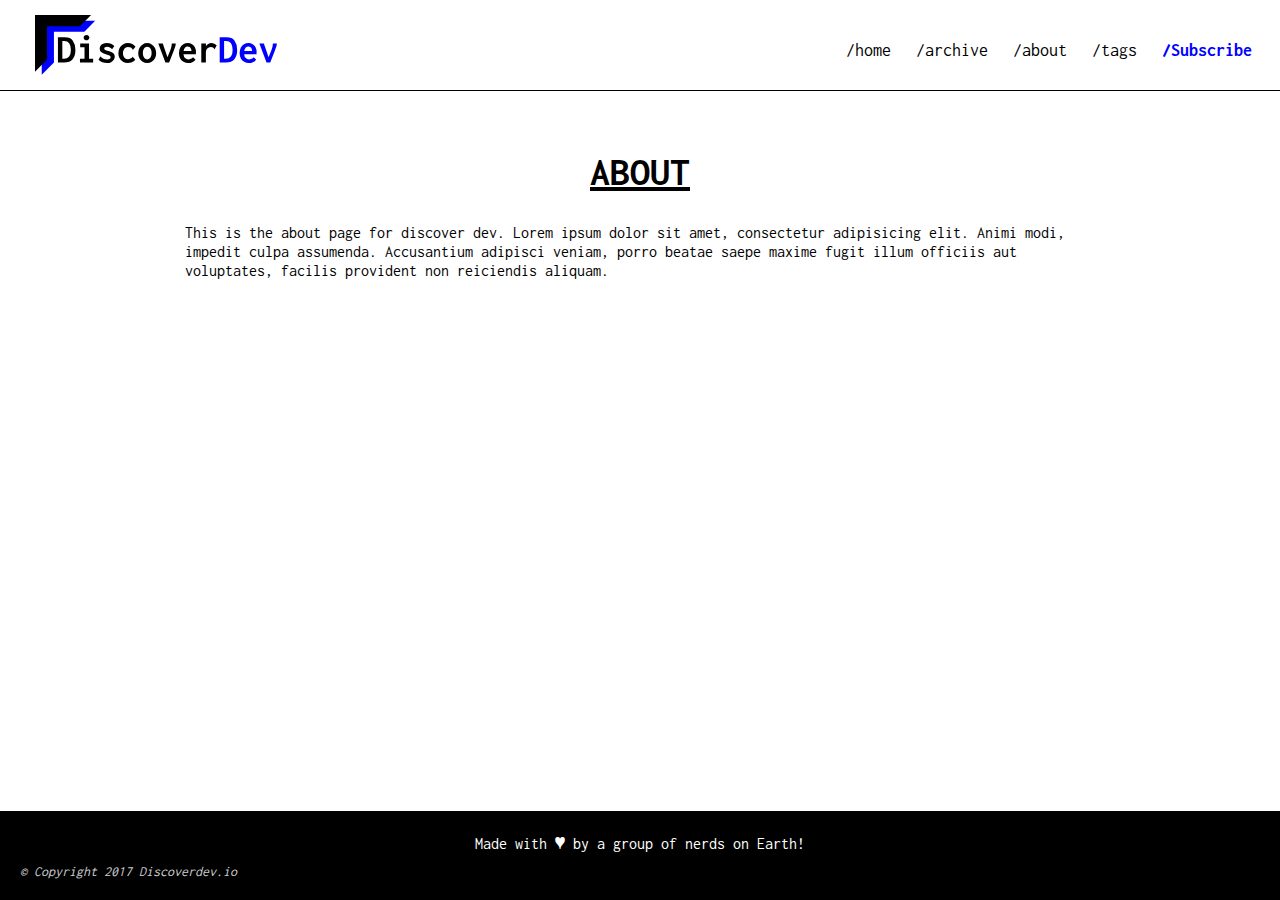
==== about.html @ e3022cb2 "Added the layout and design for about page - content still needs to be filled." ====
<!DOCTYPE html>
<html lang="en">
<head>
    <meta charset="UTF-8">
    <meta name="viewport" content="width=device-width, initial-scale=1.0">
    <meta http-equiv="X-UA-Compatible" content="ie=edge">
    <link rel="icon" type="image/svg" href="assets/img/dd-logo.svg">
    <link rel="shortcut-icon" type="image/svg" href="assets/img/dd-logo.ico">
    <link href="https://fonts.googleapis.com/css?family=Inconsolata:400,700" rel="stylesheet">
    <link rel="stylesheet" href="css/vendor/normalize.css">
    <link rel="stylesheet" href="css/vendor/grid.css">
    <link rel="stylesheet" href="css/main.css">
    <link rel="stylesheet" href="css/queries.css">
    <link rel="stylesheet" href="css/about.css">
    <title>Discover dev - About</title>
</head>

<body>
<header class="clearfix">
  <div class="logo"><img src="assets/img/dd-logo-and-text.svg" alt=""></div>
  <nav>
    <ul>
      <li><a href="">/home</a></li>
      <li><a href="">/archive</a></li>
      <li><a href="">/about</a></li>
      <li><a href="">/tags</a></li>
      <li><a href="" class="highlight">/Subscribe</a></li>
    </ul>
  </nav>
</header>
<main>
<article>
    <header><h1 class="page-title">About</h1></header>
    <section class="content">
        This is the about page for discover dev. Lorem ipsum dolor sit amet, consectetur adipisicing elit. Animi modi, impedit culpa assumenda. Accusantium adipisci veniam, porro beatae saepe maxime fugit illum officiis aut voluptates, facilis provident non reiciendis aliquam.
    </section>
</article>
</main>
<footer>
  <p class="msg">Made with <b style="font-size:20px;"> &hearts;</b> by a group of nerds on Earth!</p>
  <p class="copyright">© Copyright 2017 Discoverdev.io</p>
</footer>
</body>
</html>

<!-- 
    Each day's post is an article - main page will feature 7 past days.
    (the article will have a permalink - /p/2017/24/7 for that day's top links)
    (permalink will use ref="bookmark") https://www.w3.org/TR/2016/REC-html51-20161101/links.html#link-type-bookmark
    Links will mostly be a list of sort. (ul for now). Whether each li will have a 
    footer and stuff is not known to me as of now -->
---- css/vendor/grid.css ----
/*  SECTIONS  ============================================================================= */

.section {
	clear: both;
	padding: 0px;
	margin: 0px;
}

/*  GROUPING  ============================================================================= */

.row {
    zoom: 1; /* For IE 6/7 (trigger hasLayout) */
}

.row:before,
.row:after {
    content:"";
    display:table;
}
.row:after {
    clear:both;
}

/*  GRID COLUMN SETUP   ==================================================================== */

.col {
	display: block;
	float:left;
	margin: 1% 0 1% 1.6%;
}

.col:first-child { margin-left: 0; } /* all browsers except IE6 and lower */


/*  REMOVE MARGINS AS ALL GO FULL WIDTH AT 480 PIXELS */

@media only screen and (max-width: 480px) {
	.col { 
		/*margin: 1% 0 1% 0%;*/
        margin: 0;
	}
}


/*  GRID OF TWO   ============================================================================= */


.span-2-of-2 {
	width: 100%;
}

.span-1-of-2 {
	width: 49.2%;
}

/*  GO FULL WIDTH AT LESS THAN 480 PIXELS */

@media only screen and (max-width: 480px) {
	.span-2-of-2 {
		width: 100%; 
	}
	.span-1-of-2 {
		width: 100%; 
	}
}


/*  GRID OF THREE   ============================================================================= */

	
.span-3-of-3 {
	width: 100%; 
}

.span-2-of-3 {
	width: 66.13%; 
}

.span-1-of-3 {
	width: 32.26%; 
}


/*  GO FULL WIDTH AT LESS THAN 480 PIXELS */

@media only screen and (max-width: 480px) {
	.span-3-of-3 {
		width: 100%; 
	}
	.span-2-of-3 {
		width: 100%; 
	}
	.span-1-of-3 {
		width: 100%;
	}
}

/*  GRID OF FOUR   ============================================================================= */

	
.span-4-of-4 {
	width: 100%; 
}

.span-3-of-4 {
	width: 74.6%; 
}

.span-2-of-4 {
	width: 49.2%; 
}

.span-1-of-4 {
	width: 23.8%; 
}


/*  GO FULL WIDTH AT LESS THAN 480 PIXELS */

@media only screen and (max-width: 480px) {
	.span-4-of-4 {
		width: 100%; 
	}
	.span-3-of-4 {
		width: 100%; 
	}
	.span-2-of-4 {
		width: 100%; 
	}
	.span-1-of-4 {
		width: 100%; 
	}
}


/*  GRID OF FIVE   ============================================================================= */

	
.span-5-of-5 {
	width: 100%;
}

.span-4-of-5 {
  	width: 79.68%; 
}

.span-3-of-5 {
  	width: 59.36%; 
}

.span-2-of-5 {
  	width: 39.04%;
}

.span-1-of-5 {
  	width: 18.72%;
}


/*  GO FULL WIDTH AT LESS THAN 480 PIXELS */

@media only screen and (max-width: 480px) {
	.span-5-of-5 {
		width: 100%; 
	}
	.span-4-of-5 {
		width: 100%; 
	}
	.span-3-of-5 {
		width: 100%; 
	}
	.span-2-of-5 {
		width: 100%; 
	}
	.span-1-of-5 {
		width: 100%; 
	}
}


/*  GRID OF SIX   ============================================================================= */


.span-6-of-6 {
	width: 100%;
}

.span-5-of-6 {
  	width: 83.06%;
}

.span-4-of-6 {
  	width: 66.13%;
}

.span-3-of-6 {
  	width: 49.2%;
}

.span-2-of-6 {
  	width: 32.26%;
}

.span-1-of-6 {
  	width: 15.33%;
}


/*  GO FULL WIDTH AT LESS THAN 480 PIXELS */

@media only screen and (max-width: 480px) {
	.span-6-of-6 {
		width: 100%; 
	}
	.span-5-of-6 {
		width: 100%; 
	}
	.span-4-of-6 {
		width: 100%; 
	}
	.span-3-of-6 {
		width: 100%; 
	}
	.span-2-of-6 {
		width: 100%; 
	}
	.span-1-of-6 {
		width: 100%; 
	}
}



/*  GRID OF SEVEN   ============================================================================= */


.span-7-of-7 {
	width: 100%;
}

.span-6-of-7 {
	width: 85.48%;
}

.span-5-of-7 {
  	width: 70.97%;
}

.span-4-of-7 {
  	width: 56.45%;
}

.span-3-of-7 {
  	width: 41.94%;
}

.span-2-of-7 {
  	width: 27.42%;
}

.span-1-of-7 {
  	width: 12.91%;
}


/*  GO FULL WIDTH AT LESS THAN 480 PIXELS */

@media only screen and (max-width: 480px) {
	.span-7-of-7 {
		width: 100%; 
	}
	.span-6-of-7 {
		width: 100%; 
	}
	.span-5-of-7 {
		width: 100%; 
	}
	.span-4-of-7 {
		width: 100%; 
	}
	.span-3-of-7 {
		width: 100%; 
	}
	.span-2-of-7 {
		width: 100%; 
	}
	.span-1-of-7 {
		width: 100%; 
	}
}


/*  GRID OF EIGHT   ============================================================================= */

	
.span-8-of-8 {
	width: 100%;
}

.span-7-of-8 {
	width: 87.3%; 
}

.span-6-of-8 {
	width: 74.6%; 
}

.span-5-of-8 {
	width: 61.9%; 
}

.span-4-of-8 {
	width: 49.2%; 
}

.span-3-of-8 {
	width: 36.5%;
}

.span-2-of-8 {
	width: 23.8%; 
}

.span-1-of-8 {
	width: 11.1%; 
}


/*  GO FULL WIDTH AT LESS THAN 480 PIXELS */

@media only screen and (max-width: 480px) {
	.span-8-of-8 {
		width: 100%; 
	}
	.span-7-of-8 {
		width: 100%; 
	}
	.span-6-of-8 {
		width: 100%; 
	}
	.span-5-of-8 {
		width: 100%; 
	}
	.span-4-of-8 {
		width: 100%; 
	}
	.span-3-of-8 {
		width: 100%; 
	}
	.span-2-of-8 {
		width: 100%; 
	}
	.span-1-of-8 {
		width: 100%; 
	}
}


/*  GRID OF NINE   ============================================================================= */


.span-9-of-9 {
	width: 100%;
}

.span-8-of-9 {
	width: 88.71%;
}

.span-7-of-9 {
	width: 77.42%; 
}

.span-6-of-9 {
	width: 66.13%; 
}

.span-5-of-9 {
	width: 54.84%; 
}

.span-4-of-9 {
	width: 43.55%; 
}

.span-3-of-9 {
	width: 32.26%;
}

.span-2-of-9 {
	width: 20.97%; 
}

.span-1-of-9 {
	width: 9.68%; 
}


/*  GO FULL WIDTH AT LESS THAN 480 PIXELS */

@media only screen and (max-width: 480px) {
	.span-9-of-9 {
		width: 100%; 
	}
	.span-8-of-9 {
		width: 100%; 
	}
	.span-7-of-9 {
		width: 100%; 
	}
	.span-6-of-9 {
		width: 100%; 
	}
	.span-5-of-9 {
		width: 100%; 
	}
	.span-4-of-9 {
		width: 100%; 
	}
	.span-3-of-9 {
		width: 100%; 
	}
	.span-2-of-9 {
		width: 100%; 
	}
	.span-1-of-9 {
		width: 100%; 
	}
}


/*  GRID OF TEN   ============================================================================= */


.span-10-of-10 {
	width: 100%;
}

.span-9-of-10 {
	width: 89.84%;
}

.span-8-of-10 {
	width: 79.68%;
}

.span-7-of-10 {
	width: 69.52%; 
}

.span-6-of-10 {
	width: 59.36%; 
}

.span-5-of-10 {
	width: 49.2%; 
}

.span-4-of-10 {
	width: 39.04%; 
}

.span-3-of-10 {
	width: 28.88%;
}

.span-2-of-10 {
	width: 18.72%; 
}

.span-1-of-10 {
	width: 8.56%; 
}


/*  GO FULL WIDTH AT LESS THAN 480 PIXELS */

@media only screen and (max-width: 480px) {
	.span-10-of-10 {
		width: 100%; 
	}
	.span-9-of-10 {
		width: 100%; 
	}
	.span-8-of-10 {
		width: 100%; 
	}
	.span-7-of-10 {
		width: 100%; 
	}
	.span-6-of-10 {
		width: 100%; 
	}
	.span-5-of-10 {
		width: 100%; 
	}
	.span-4-of-10 {
		width: 100%; 
	}
	.span-3-of-10 {
		width: 100%; 
	}
	.span-2-of-10 {
		width: 100%; 
	}
	.span-1-of-10 {
		width: 100%; 
	}
}


/*  GRID OF ELEVEN   ============================================================================= */

.span-11-of-11 {
	width: 100%;
}

.span-10-of-11 {
	width: 90.76%;
}

.span-9-of-11 {
	width: 81.52%;
}

.span-8-of-11 {
	width: 72.29%;
}

.span-7-of-11 {
	width: 63.05%; 
}

.span-6-of-11 {
	width: 53.81%; 
}

.span-5-of-11 {
	width: 44.58%; 
}

.span-4-of-11 {
	width: 35.34%; 
}

.span-3-of-11 {
	width: 26.1%;
}

.span-2-of-11 {
	width: 16.87%; 
}

.span-1-of-11 {
	width: 7.63%; 
}


/*  GO FULL WIDTH AT LESS THAN 480 PIXELS */

@media only screen and (max-width: 480px) {
	.span-11-of-11 {
		width: 100%; 
	}
	.span-10-of-11 {
		width: 100%; 
	}
	.span-9-of-11 {
		width: 100%; 
	}
	.span-8-of-11 {
		width: 100%; 
	}
	.span-7-of-11 {
		width: 100%; 
	}
	.span-6-of-11 {
		width: 100%; 
	}
	.span-5-of-11 {
		width: 100%; 
	}
	.span-4-of-11 {
		width: 100%; 
	}
	.span-3-of-11 {
		width: 100%; 
	}
	.span-2-of-11 {
		width: 100%; 
	}
	.span-1-of-11 {
		width: 100%; 
	}
}


/*  GRID OF TWELVE   ============================================================================= */

.span-12-of-12 {
	width: 100%;
}

.span-11-of-12 {
	width: 91.53%;
}

.span-10-of-12 {
	width: 83.06%;
}

.span-9-of-12 {
	width: 74.6%;
}

.span-8-of-12 {
	width: 66.13%;
}

.span-7-of-12 {
	width: 57.66%; 
}

.span-6-of-12 {
	width: 49.2%; 
}

.span-5-of-12 {
	width: 40.73%; 
}

.span-4-of-12 {
	width: 32.26%; 
}

.span-3-of-12 {
	width: 23.8%;
}

.span-2-of-12 {
	width: 15.33%; 
}

.span-1-of-12 {
	width: 6.86%; 
}


/*  GO FULL WIDTH AT LESS THAN 480 PIXELS */

@media only screen and (max-width: 480px) {
	.span-12-of-12 {
		width: 100%; 
	}
	.span-11-of-12 {
		width: 100%; 
	}
	.span-10-of-12 {
		width: 100%; 
	}
	.span-9-of-12 {
		width: 100%; 
	}
	.span-8-of-12 {
		width: 100%; 
	}
	.span-7-of-12 {
		width: 100%; 
	}
	.span-6-of-12 {
		width: 100%; 
	}
	.span-5-of-12 {
		width: 100%; 
	}
	.span-4-of-12 {
		width: 100%; 
	}
	.span-3-of-12 {
		width: 100%; 
	}
	.span-2-of-12 {
		width: 100%; 
	}
	.span-1-of-12 {
		width: 100%; 
	}
}
---- css/main.css ----
/* ----------------------------------------------- */
/* BASIC SETUP */
/* ----------------------------------------------- */

* {
    margin: 0;
    padding: 0;
    box-sizing: border-box;
}

html,
body {
    background-color: #fff;
    color: #555;
    text-rendering: optimizeLegibility;
    overflow-x: hidden;
    font-family: 'Inconsolata', monospace;
}

.clearfix {zoom: 1;}
.clearfix:after {
    content: '.';
    clear: both;
    display: block;
    height: 0;
    visibility: hidden;
}

.uppercase {
    text-transform: uppercase;
}

/* ----------------------------------------------- */
/* HEADER */
/* ----------------------------------------------- */

body > header {
    background-color: white;
    border-bottom: solid 1.5px black;
    padding: 0px 10px;
}

/******** LOGO ********/

.logo {
    float: left;
    margin-top: 15px;
    margin-bottom: 15px;
    margin-left: 2%;
    /*what about when the screen is too big? 
    % wise padding will work?*/
    height: 60px;
}

.logo > img {
    height: 100%;
}

/******** Nav bar ********/

header > nav {
    float: right;
    margin-top: 30px;
    padding: 10px;
    font-size: 18px;
}

header > nav > ul {
    list-style-type: none;
    margin: 0;
    padding: 0;
}

header > nav > ul > li {
    display: inline;
    padding: 8px;
}

header > nav > ul > li > a {
    color: black;
    text-decoration: none;
    border-bottom: 2px solid transparent;
    transition: all ease-in-out 0.3s;
}

header > nav > ul > li > a:hover {
    border-color: black;
}

header > nav > ul > li > a.highlight {
    color: blue;
    font-weight: bold;
}

header > nav > ul > li > a.highlight:hover {
    border-color: blue;
}

/* ----------------------------------------------- */
/* Wrapper */
/* ----------------------------------------------- */
/* The wrapper wraps the main element (which contains the week's articles)
    and the aside element which has the signup button!
*/
div.wrapper {
    background: white;
    padding: 0 2%;
    max-width: 1240px;
    margin: 20px auto;
    font-size: 17px;
    color: black;
}

/**** MAIN *****/
main {
    height: 100%;
    padding: 0 1.5%;
}

main > .intro {
    font-weight: bold;
    font-size: 18px;
    display: block;
    padding: 15px 0;
}

.day-list {
    display: block;
    padding: 10px 0;
    border-bottom: 1px solid #ccc;
    margin-bottom: 10px;
}


.day-list > h1 {
    display: inline-block;
    font-size: 24px;
    font-weight: bold;
    padding-bottom: 3px;
    border-bottom: 2px solid black;
    margin-bottom: 10px;
}

.day-list > time {
    font-size: 14px;
    vertical-align: sub;
}

.day-list > time > a {
    color: black;
    text-decoration: underline;
}

.day-list > ul {
    list-style-type: none;
    display: block;
}

.day-list > ul > li {
    display: block;
    padding-bottom: 15px;
}

.post-link > .title {
    font-weight: bold;
    font-size: 18px;
    margin: 0;
}

.post-link > .title > a {
    color: black;
    text-decoration: none;
    display: inline-block;
    padding: 2px 0;
    color: blue;
}

.post-link > .description {
    font-size: 16px;
    padding: 3px 0;
    color: #333;
}

.post-link > .tags {
    font-style: italic;
    font-size: 16px;
}

/**** ASIDE ****/
aside.col {
    border: 2px solid black;
    padding: 7px;
    max-width: 500px;
}

.signup > h1 {
    margin-left: 10px;
    margin-right: 10px;
    text-align: center;
    border: 2px solid black;
    box-shadow: 4px -4px black;
}

.signup > .signup-msg {
    text-align: center;
}

.signup > .privacy-msg {
    color: #555;
    font-style: italic;
    padding: 5px;
    font-size: 14px; 
}

.signup > form {
    padding: 15px 0;
    text-align: center;
}

.signup > form > input[type="text"] {
    border: 2px solid black;
    padding-left: 5px;
    margin: 10px 0;
    height: 35px;
    width: 75%;
}

.signup > form > input[type="text"]::placeholder {
    color: #aaa;
    font-family: 'Inconsolata', monospace;
}

.signup > form > input[type="submit"] {
    border: none;
    background-color: black;
    font-size: bold;
    color: white;
    margin: 10px 0;
    height: 35px;
    width: 50%;
}


/**************
**** Footer ***
***************/

footer {
    padding : 10px 10px;
    background-color: black;
    color: white;
    text-align: center;

    /*To make it stick to bottom incase of shortage on content
      but do I need this level of detail? */
    position: absolute;
    width: 100%;
    bottom: 0px;
}

footer > .msg {
    padding: 10px 0;
}

footer > .copyright {
    padding-left: 10px;
    padding-bottom: 10px;
    font-size: 14px;
    font-style: italic;
    color: #ccc;
    text-align: left;
}
---- css/queries.css ----
/*
This is the quries css file - meant for media queires.

The main.css file covers for the normal desktop experience which is fine for 
1200px and above (max-width has been set too 1200px). Below that it looks fine 
till 1060px, after which the signup box starts creeping. The breakpoints are as follows -

> 1060px (no media queries)
1060px (signup box adjusting)
*/

@media only screen and (max-width: 1060px) {
    /* 
    1. Fix the main body and aside sections. Move aside to bottom.
    2. Probably change the into text - have a link that askes people to subscribe,
         link should scroll them all the way down (?)
    */

    /* General fix - make both full width*/
    .wrapper > aside,
    .wrapper > main {
        width: 100%;
        margin: 0;
        float: none;
    }

    /* main specific */
    .wrapper > main {
        padding: 0 6%;
    }

    /* aside specific */
    .wrapper > aside {
        width: 75%;
        min-width: 400px;
        margin: 20px auto;
    }

}


/* 960 - make nav look good on smaller screens */
@media only screen and (max-width: 960px) {
    footer > .copyright {
        padding: 0px;
        padding-top: 15px;
        text-align: center;
    }
}
/* 800 (padding(main) = 4%), and then 480px */
@media only screen and (max-width: 800px) {

/* lessen the padding from 6% to 3% to make it more redable on smaller screens*/
    .wrapper > main {
        padding: 0 3%;
    }

/* make the header responsive by moving logo to center and nav below it*/
    header > .logo {
        float: none;
        margin-left: none;
        margin-top: 20px;
        margin-bottom: 15px;
        height: 50px;
    }
    header > .logo > img {
        display: block;
        margin: auto;
    }

    header > nav {
        float: none;
        text-align: center;
        margin: 10px;
        padding-top: 10px;
    }

    header > nav > ul > li {
        padding: 6px;
        display: inline-block;
    }
}

@media only screen and (max-width: 600px) {
    .wrapper > main {
        padding: 0;
    }
}

@media only screen and (max-width: 600px) {
    .wrapper > aside {
        width: 100%;
        min-width: 0px;
    }
}
---- css/about.css ----
main > article {
    color: black;
    padding: 30px 2%;
    max-width: 960px;
    margin: 0 auto;
    line-height: 1.2;
}

@media only screen and (max-width: 680px) {
    main > article {
        padding: 30px 1%;
    }
}

@media only screen and (max-width: 400px) {
    main > article {
        padding: 30px 0%;
    }
}

.page-title {
    text-align: center;
    text-decoration: underline;
    text-transform: uppercase;
    font-size: 40px;
}
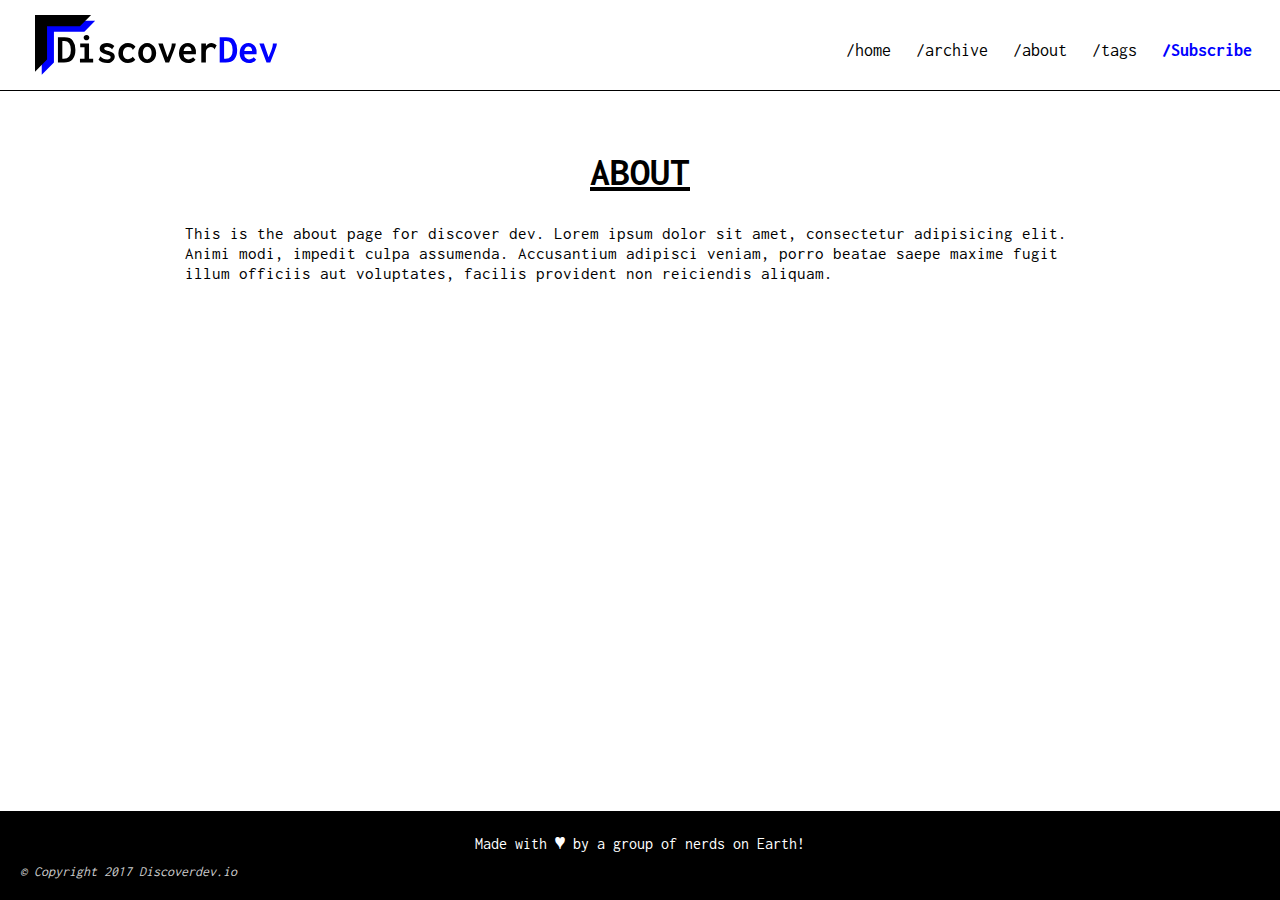
==== commit 1708353f: "Minor fixes in menubar and resizing of font" ====
--- a/about.html
+++ b/about.html
@@ -20,11 +20,11 @@
   <div class="logo"><img src="assets/img/dd-logo-and-text.svg" alt=""></div>
   <nav>
     <ul>
-      <li><a href="">/home</a></li>
+      <li><a href="index.html">/home</a></li>
       <li><a href="">/archive</a></li>
-      <li><a href="">/about</a></li>
+      <li><a href="about.html">/about</a></li>
       <li><a href="">/tags</a></li>
-      <li><a href="" class="highlight">/Subscribe</a></li>
+      <li><a href="subscribe.html" class="highlight">/Subscribe</a></li>
     </ul>
   </nav>
 </header>
@@ -40,6 +40,7 @@
   <p class="msg">Made with <b style="font-size:20px;"> &hearts;</b> by a group of nerds on Earth!</p>
   <p class="copyright">© Copyright 2017 Discoverdev.io</p>
 </footer>
+<div class="ghost-footer"></div>
 </body>
 </html>
 
--- a/css/main.css
+++ b/css/main.css
@@ -7,7 +7,13 @@
     padding: 0;
     box-sizing: border-box;
 }
-
+html{
+    height: 100%;
+}
+body{
+    min-height: 100%;
+    position: relative;
+}
 html,
 body {
     background-color: #fff;
@@ -124,6 +130,50 @@
     padding: 15px 0;
 }
 
+section.subscribe {
+    display: none;
+    border: 2px solid black;
+    padding: 7px;
+    max-width: 750px;
+    margin: 10px auto;
+    /*text-align: center;*/
+}
+
+.subscribe > form > input[type="text"] {
+    border: 2px solid black;
+    padding-left: 5px;
+    margin: 10px 0;
+    height: 35px;
+    max-width: 300px;
+    min-width: 180px;
+    width: 30%;
+}
+
+.subscribe > form > input[type="text"]::placeholder {
+    color: #aaa;
+    font-family: 'Inconsolata', monospace;
+}
+
+.subscribe > form > input[type="submit"] {
+    border: none;
+    background-color: black;
+    font-size: bold;
+    color: white;
+    margin: 5px 0;
+    height: 35px;
+    width: 30%;
+    max-width: 300px;
+    min-width: 180px;
+}
+
+.subscribe > .privacy-msg {
+    color: #555;
+    font-style: italic;
+    font-size: 14px;
+    /*text-align: center;*/
+}
+
+
 .day-list {
     display: block;
     padding: 10px 0;
@@ -209,7 +259,8 @@
     color: #555;
     font-style: italic;
     padding: 5px;
-    font-size: 14px; 
+    font-size: 14px;
+    text-align: center;
 }
 
 .signup > form {
@@ -270,3 +321,12 @@
     color: #ccc;
     text-align: left;
 }
+
+/* so that the footer with absolute position won't eat off
+the actual content. Other way is to give body a padding
+https://stackoverflow.com/questions/18915550/fix-footer-to-bottom-of-page
+https://stackoverflow.com/questions/4575826/how-to-push-a-footer-to-the-bottom-of-page-when-content-is-short-or-missing
+*/
+.ghost-footer {
+    height: 100px;
+}--- a/css/queries.css
+++ b/css/queries.css
@@ -34,6 +34,10 @@
         width: 75%;
         min-width: 400px;
         margin: 20px auto;
+    }
+
+    section.subscribe {
+        display: block;
     }
 
 }
@@ -81,15 +85,29 @@
     }
 }
 
+@media only screen and (max-width: 650px) {
+    .subscribe{
+        text-align: center;
+    }
+    .subscribe > form > input[type="text"],
+    .subscribe > form > input[type="submit"]{
+        width: 40%;
+    }
+}
+
 @media only screen and (max-width: 600px) {
     .wrapper > main {
         padding: 0;
     }
-}
-
-@media only screen and (max-width: 600px) {
     .wrapper > aside {
         width: 100%;
         min-width: 0px;
     }
 }
+
+@media only screen and (max-width: 420px) {
+    .subscribe > form > input[type="text"],
+    .subscribe > form > input[type="submit"]{
+        width: 80%;
+    }
+}--- a/css/about.css
+++ b/css/about.css
@@ -5,6 +5,7 @@
     max-width: 960px;
     margin: 0 auto;
     line-height: 1.2;
+    font-size: 17px;
 }
 
 @media only screen and (max-width: 680px) {
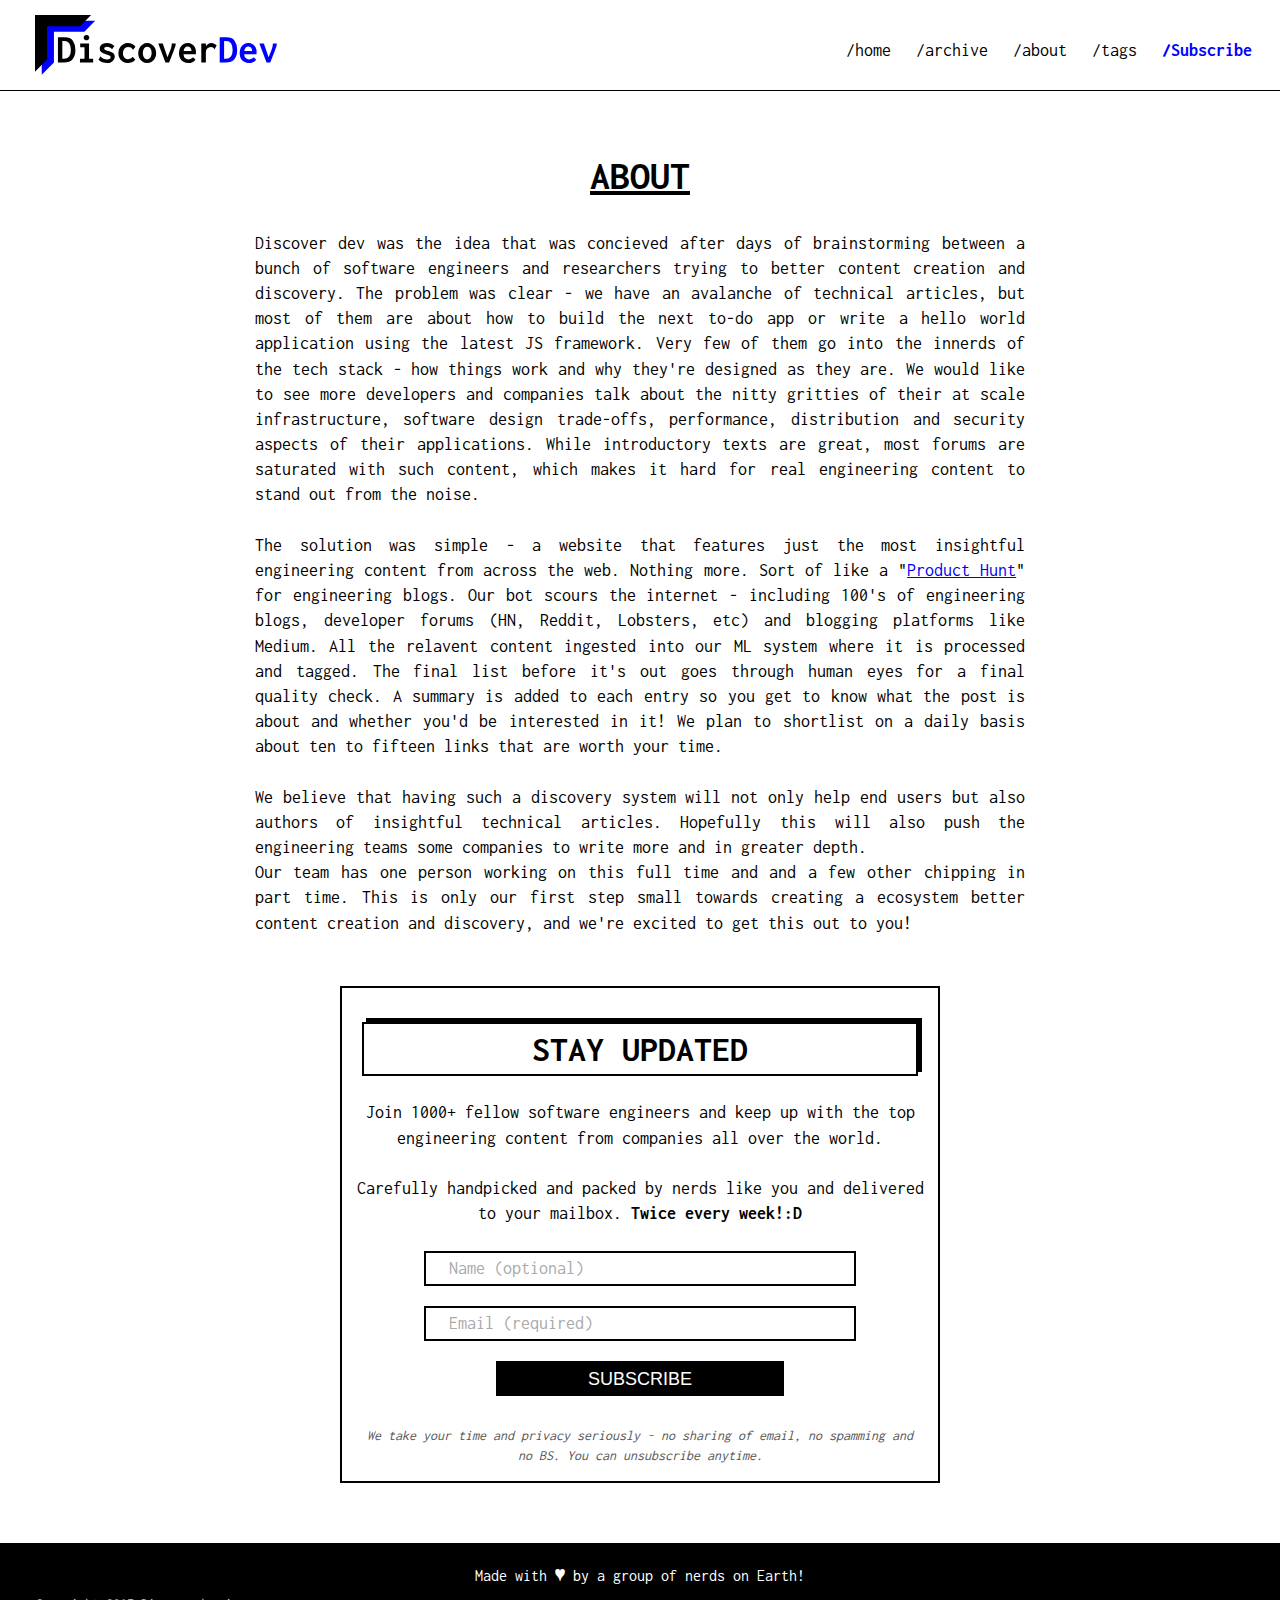
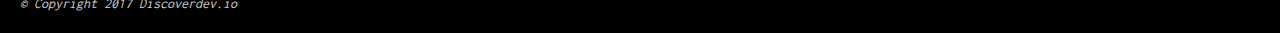
==== commit f33997f6: "Added the about section content, some styling as well" ====
--- a/about.html
+++ b/about.html
@@ -32,7 +32,26 @@
 <article>
     <header><h1 class="page-title">About</h1></header>
     <section class="content">
-        This is the about page for discover dev. Lorem ipsum dolor sit amet, consectetur adipisicing elit. Animi modi, impedit culpa assumenda. Accusantium adipisci veniam, porro beatae saepe maxime fugit illum officiis aut voluptates, facilis provident non reiciendis aliquam.
+        Discover dev was the idea that was concieved after days of brainstorming between a bunch of software engineers and researchers trying to better content creation and discovery. The problem was clear - we have an avalanche of technical articles, but most of them are about how to build the next to-do app or write a hello world application using the latest JS framework. Very few of them go into the innerds of the tech stack - how things work and why they're designed as they are. We would like to see more developers and companies talk about the nitty gritties of their at scale infrastructure, software design trade-offs, performance, distribution and security aspects of their applications. While introductory texts are great, most forums are saturated with such content, which makes it hard for real engineering content to stand out from the noise.
+        <br><br>
+        The solution was simple - a website that features just the most insightful engineering content from across the web. Nothing more. Sort of like a "<a href="https://www.producthunt.com" target="_blank">Product Hunt</a>" for engineering blogs. Our bot scours the internet - including 100's of engineering blogs, developer forums (HN, Reddit, Lobsters, etc) and blogging platforms like Medium. All the relavent content ingested into our ML system where it is processed and tagged. The final list before it's out goes through human eyes for a final quality check. A summary is added to each entry so you get to know what the post is about and whether you'd be interested in it! We plan to shortlist on a daily basis about ten to fifteen links that are worth your time.
+        <br><br>
+        We believe that having such a discovery system will not only help end users but also authors of insightful technical articles. Hopefully this will also push the engineering teams some companies to write more and in greater depth. <br>
+        Our team has one person working on this full time and and a few other chipping in part time. This is only our first step small towards creating a ecosystem better content creation and discovery, and we're excited to get this out to you!
+    </section>
+    <section class="subscribe-about">
+        <div class="signup">
+      <h1>STAY UPDATED</h1>
+      <p class="signup-msg">Join 1000+ fellow software engineers and keep up with the top engineering content from companies all over the world. <br><br>Carefully handpicked and packed by nerds like you and delivered to your mailbox. <b>Twice every week!:D</b>
+      </p>
+      <form action="/my_submit.php">
+        <input type="text" class="name" name="name" placeholder="  Name (optional)">
+        <input type="text" class="email" name="email" placeholder="  Email (required)">
+        <br>
+        <input type="submit" value="SUBSCRIBE">
+      </form>
+      <p class="privacy-msg">We take your time and privacy seriously - no sharing of email, no spamming and no BS. You can unsubscribe anytime.</p>
+    </div>
     </section>
 </article>
 </main>
--- a/css/main.css
+++ b/css/main.css
@@ -134,9 +134,10 @@
     display: none;
     border: 2px solid black;
     padding: 7px;
-    max-width: 750px;
-    margin: 10px auto;
-    /*text-align: center;*/
+    max-width: 720px;
+    margin-bottom: 10px;
+    /*margin: 10px auto;
+    text-align: center;*/
 }
 
 .subscribe > form > input[type="text"] {
--- a/css/about.css
+++ b/css/about.css
@@ -2,10 +2,11 @@
 main > article {
     color: black;
     padding: 30px 2%;
-    max-width: 960px;
+    max-width: 820px;
     margin: 0 auto;
-    line-height: 1.2;
-    font-size: 17px;
+    line-height: 1.4;
+    font-size: 18px;
+    text-align: justify;
 }
 
 @media only screen and (max-width: 680px) {
@@ -16,8 +17,22 @@
 
 @media only screen and (max-width: 400px) {
     main > article {
-        padding: 30px 0%;
+        line-height: 1.25;
+        font-size: 17px;
+        text-align: initial;
     }
+}
+
+section.content {
+    padding-bottom: 30px;
+}
+
+section.subscribe-about {
+
+    max-width: 600px;
+    padding: 10px;
+    border: 2px solid black;
+    margin: 20px auto;
 }
 
 .page-title {
